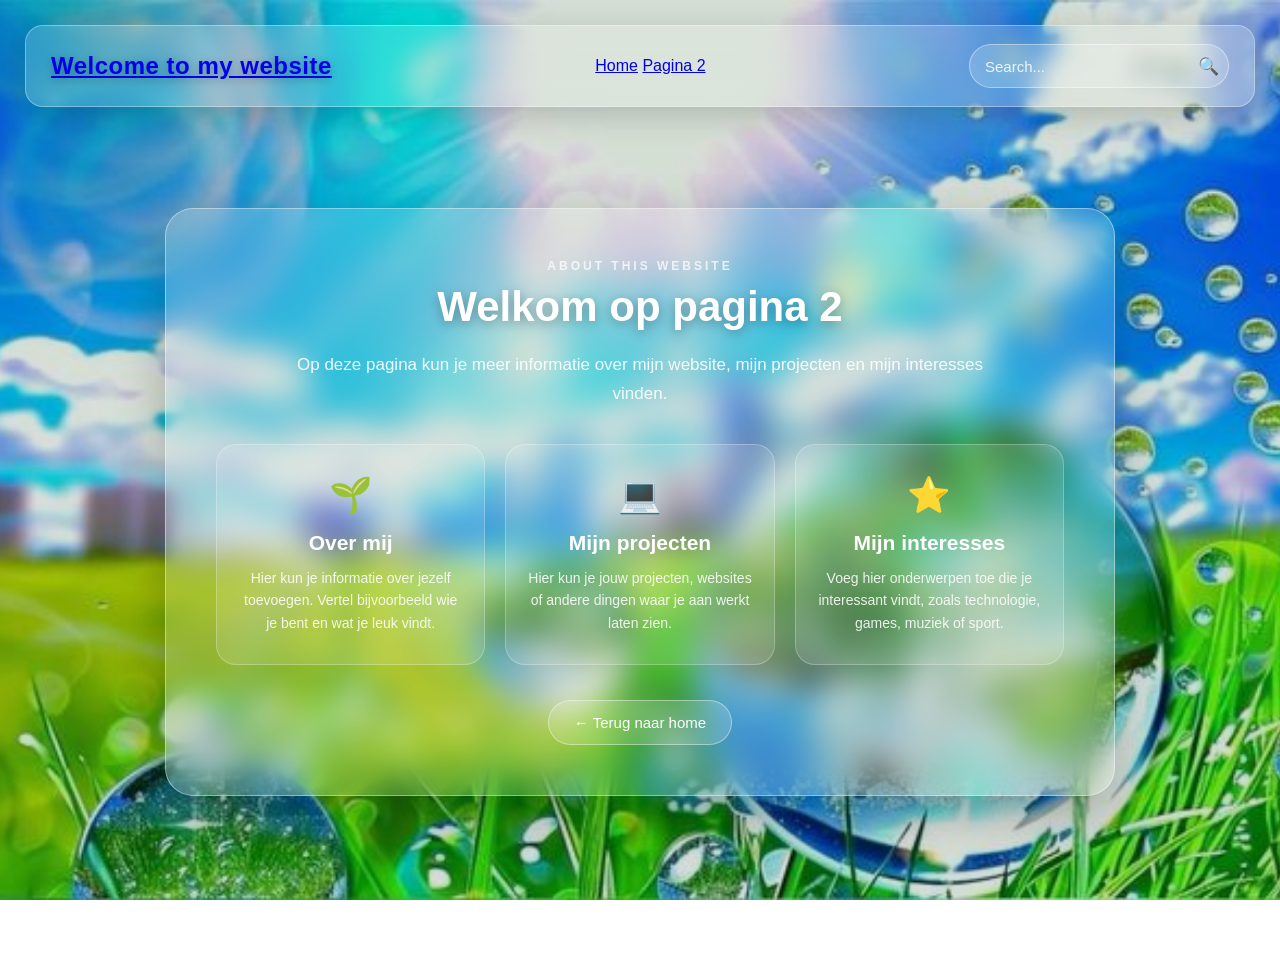
==== pagina2.html @ eae91aff "commit changes" ====
<!DOCTYPE html>
<html lang="nl">
<head>
    <meta charset="UTF-8">
    <meta name="viewport" content="width=device-width, initial-scale=1.0">

    <title>Pagina 2 - My Website</title>

    <link rel="stylesheet" href="style.css">
</head>

<body>

    <!-- Achtergrond -->
    <div class="background"></div>

    <!-- Navigatie -->
    <header class="navbar">

        <a href="index.html" class="logo">
            Welcome to my website
        </a>

        <nav class="nav-links">
            <a href="index.html">Home</a>
            <a href="pagina2.html" class="active">Pagina 2</a>
        </nav>

        <div class="search-container">
            <input
                type="search"
                placeholder="Search..."
                aria-label="Search"
            >

            <button type="button" aria-label="Search">
                🔍
            </button>
        </div>

    </header>


    <!-- Pagina 2 -->
    <main>

        <section class="page-card">

            <span class="small-title">
                ABOUT THIS WEBSITE
            </span>

            <h1>Welkom op pagina 2</h1>

            <p class="intro-text">
                Op deze pagina kun je meer informatie over mijn website,
                mijn projecten en mijn interesses vinden.
            </p>


            <div class="info-grid">

                <div class="info-box">
                    <div class="icon">🌱</div>

                    <h2>Over mij</h2>

                    <p>
                        Hier kun je informatie over jezelf toevoegen.
                        Vertel bijvoorbeeld wie je bent en wat je leuk vindt.
                    </p>
                </div>


                <div class="info-box">
                    <div class="icon">💻</div>

                    <h2>Mijn projecten</h2>

                    <p>
                        Hier kun je jouw projecten, websites of andere
                        dingen waar je aan werkt laten zien.
                    </p>
                </div>


                <div class="info-box">
                    <div class="icon">⭐</div>

                    <h2>Mijn interesses</h2>

                    <p>
                        Voeg hier onderwerpen toe die je interessant vindt,
                        zoals technologie, games, muziek of sport.
                    </p>
                </div>

            </div>


            <a href="index.html" class="back-button">
                ← Terug naar home
            </a>

        </section>

    </main>


    <footer>
        <p>© 2026 My Website</p>
    </footer>

</body>
</html>
---- style.css ----
/* ================================
   Algemene instellingen
================================ */

* {
    margin: 0;
    padding: 0;
    box-sizing: border-box;
}

html,
body {
    width: 100%;
    min-height: 100%;
}

body {
    font-family: Arial, Helvetica, sans-serif;
    color: white;
    overflow-x: hidden;
}


/* ================================
   Achtergrond
================================ */

.background {
    position: fixed;
    inset: 0;

    background-image: url("background.jpeg");
    background-size: cover;
    background-position: center;
    background-repeat: no-repeat;

    z-index: -2;
}

/* Donkere transparante laag voor betere leesbaarheid */
.background::after {
    content: "";
    position: absolute;
    inset: 0;

    background: rgba(0, 40, 20, 0.15);

    z-index: -1;
}


/* ================================
   Navigatiebalk
================================ */

.navbar {
    position: relative;

    width: calc(100% - 50px);
    margin: 25px auto;

    padding: 18px 25px;

    display: flex;
    align-items: center;
    justify-content: space-between;

    border: 1px solid rgba(255, 255, 255, 0.35);
    border-radius: 18px;

    background: rgba(255, 255, 255, 0.16);

    backdrop-filter: blur(12px);
    -webkit-backdrop-filter: blur(12px);

    box-shadow:
        0 8px 32px rgba(0, 0, 0, 0.18);

    z-index: 10;
}


/* ================================
   Logo / titel
================================ */

.logo {
    font-size: 24px;
    font-weight: 600;

    letter-spacing: 0.5px;

    text-shadow:
        0 2px 8px rgba(0, 0, 0, 0.3);
}


/* ================================
   Zoekbalk
================================ */

.search-container {
    display: flex;
    align-items: center;

    width: 260px;

    border: 1px solid rgba(255, 255, 255, 0.4);
    border-radius: 50px;

    background: rgba(255, 255, 255, 0.18);

    overflow: hidden;

    transition: 0.3s ease;
}

.search-container:focus-within {
    background: rgba(255, 255, 255, 0.28);

    box-shadow:
        0 0 0 3px rgba(255, 255, 255, 0.15);
}

.search-container input {
    width: 100%;

    padding: 12px 15px;

    border: none;
    outline: none;

    background: transparent;

    color: white;

    font-size: 15px;
}

.search-container input::placeholder {
    color: rgba(255, 255, 255, 0.85);
}

.search-container button {
    width: 48px;
    height: 42px;

    border: none;

    background: transparent;

    color: white;

    font-size: 17px;

    cursor: pointer;

    transition: 0.2s ease;
}

.search-container button:hover {
    transform: scale(1.1);
}


/* ================================
   Hoofdcontent
================================ */

main {
    min-height: calc(100vh - 120px);

    display: flex;
    align-items: center;
    justify-content: center;

    padding: 40px 20px 80px;
}


/* ================================
   Introductie kaart
================================ */

.intro-card {
    width: min(650px, 90%);

    padding: 50px;

    text-align: center;

    border: 1px solid rgba(255, 255, 255, 0.4);
    border-radius: 25px;

    background: rgba(255, 255, 255, 0.17);

    backdrop-filter: blur(15px);
    -webkit-backdrop-filter: blur(15px);

    box-shadow:
        0 15px 45px rgba(0, 0, 0, 0.25);

    animation: fadeIn 1s ease;
}


/* Titel */

.intro-card h1 {
    margin-bottom: 25px;

    font-size: 42px;
    font-weight: 600;

    text-shadow:
        0 3px 10px rgba(0, 0, 0, 0.3);
}


/* Tekst */

.intro-card p {
    margin-bottom: 18px;

    font-size: 17px;
    line-height: 1.7;

    color: rgba(255, 255, 255, 0.95);

    text-shadow:
        0 2px 5px rgba(0, 0, 0, 0.25);
}


/* ================================
   Learn More knop
================================ */

.learn-more {
    margin-top: 15px;

    padding: 13px 28px;

    border: 1px solid rgba(255, 255, 255, 0.5);
    border-radius: 50px;

    background: rgba(255, 255, 255, 0.2);

    color: white;

    font-size: 15px;
    font-weight: 600;

    cursor: pointer;

    transition:
        background 0.3s ease,
        transform 0.3s ease,
        box-shadow 0.3s ease;
}

.learn-more:hover {
    background: rgba(255, 255, 255, 0.35);

    transform: translateY(-3px);

    box-shadow:
        0 8px 20px rgba(0, 0, 0, 0.2);
}


/* ================================
   Animatie
================================ */

@keyframes fadeIn {
    from {
        opacity: 0;
        transform: translateY(25px);
    }

    to {
        opacity: 1;
        transform: translateY(0);
    }
}


/* ================================
   Mobiele apparaten
================================ */

@media (max-width: 700px) {

    .navbar {
        width: calc(100% - 25px);

        margin: 12px auto;

        padding: 15px;

        flex-direction: column;

        gap: 15px;
    }

    .logo {
        font-size: 20px;

        text-align: center;
    }

    .search-container {
        width: 100%;
    }

    main {
        padding-top: 30px;
    }

    .intro-card {
        padding: 35px 25px;
    }

    .intro-card h1 {
        font-size: 32px;
    }

    .intro-card p {
        font-size: 15px;
    }
}
/* ==================================
   PAGINA 2
================================== */

.page-card {
    width: min(950px, 92%);
    padding: 50px;

    text-align: center;

    border: 1px solid rgba(255, 255, 255, 0.4);
    border-radius: 28px;

    background: rgba(255, 255, 255, 0.16);

    backdrop-filter: blur(16px);
    -webkit-backdrop-filter: blur(16px);

    box-shadow: 0 18px 50px rgba(0, 0, 0, 0.25);

    animation: fadeIn 0.8s ease;
}


/* Kleine tekst boven de titel */

.small-title {
    display: block;

    margin-bottom: 10px;

    font-size: 12px;
    font-weight: bold;

    letter-spacing: 3px;

    color: rgba(255, 255, 255, 0.75);
}


/* Titel */

.page-card h1 {
    margin-bottom: 20px;

    font-size: 42px;
    font-weight: 600;

    text-shadow: 0 3px 12px rgba(0, 0, 0, 0.3);
}


/* Introductietekst */

.intro-text {
    max-width: 700px;

    margin: 0 auto 35px;

    font-size: 17px;

    line-height: 1.7;

    color: rgba(255, 255, 255, 0.92);
}


/* De drie informatieblokken */

.info-grid {
    display: grid;

    grid-template-columns: repeat(3, 1fr);

    gap: 20px;

    margin-top: 30px;
}


/* Informatieblok */

.info-box {
    padding: 30px 22px;

    border: 1px solid rgba(255, 255, 255, 0.25);

    border-radius: 20px;

    background: rgba(255, 255, 255, 0.12);

    transition:
        transform 0.3s ease,
        background 0.3s ease,
        box-shadow 0.3s ease;
}


/* Hover effect */

.info-box:hover {
    transform: translateY(-7px);

    background: rgba(255, 255, 255, 0.2);

    box-shadow: 0 12px 30px rgba(0, 0, 0, 0.18);
}


/* Iconen */

.icon {
    margin-bottom: 15px;

    font-size: 35px;
}


/* Titels van de blokken */

.info-box h2 {
    margin-bottom: 12px;

    font-size: 21px;
}


/* Tekst in de blokken */

.info-box p {
    font-size: 14px;

    line-height: 1.6;

    color: rgba(255, 255, 255, 0.88);
}


/* Terug-knop */

.back-button {
    display: inline-block;

    margin-top: 35px;

    padding: 13px 25px;

    border: 1px solid rgba(255, 255, 255, 0.4);

    border-radius: 50px;

    background: rgba(255, 255, 255, 0.16);

    color: white;

    text-decoration: none;

    font-size: 15px;

    transition: 0.3s ease;
}


.back-button:hover {
    background: rgba(255, 255, 255, 0.3);

    transform: translateY(-3px);

    box-shadow: 0 8px 20px rgba(0, 0, 0, 0.2);
}


/* Footer */

footer {
    padding: 15px;

    text-align: center;

    color: rgba(255, 255, 255, 0.75);

    font-size: 13px;
}


/* ==================================
   PAGINA 2 - MOBIEL
================================== */

@media (max-width: 850px) {

    .info-grid {
        grid-template-columns: 1fr;
    }
}


@media (max-width: 600px) {

    .page-card {
        width: 96%;

        padding: 35px 20px;
    }

    .page-card h1 {
        font-size: 32px;
    }

    .intro-text {
        font-size: 15px;
    }

    .info-grid {
        gap: 15px;
    }
}
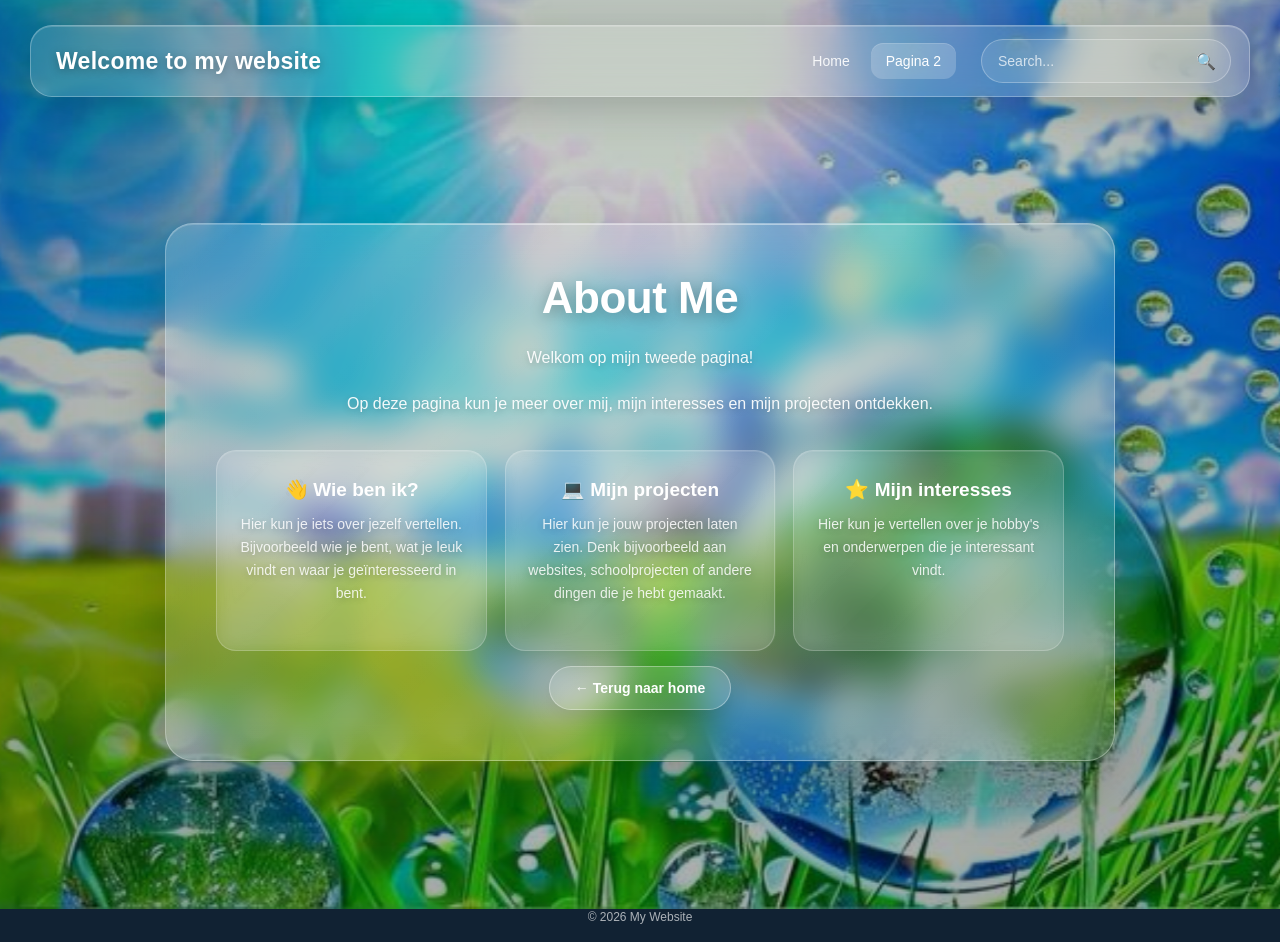
==== commit 8fc3cbc4: "commit changes" ====
--- a/pagina2.html
+++ b/pagina2.html
@@ -14,6 +14,7 @@
     <!-- Achtergrond -->
     <div class="background"></div>
 
+
     <!-- Navigatie -->
     <header class="navbar">
 
@@ -27,78 +28,82 @@
         </nav>
 
         <div class="search-container">
+
             <input
                 type="search"
                 placeholder="Search..."
                 aria-label="Search"
             >
 
-            <button type="button" aria-label="Search">
+            <button type="button">
                 🔍
             </button>
+
         </div>
 
     </header>
 
 
-    <!-- Pagina 2 -->
+    <!-- Hoofdcontent -->
     <main>
 
-        <section class="page-card">
+        <section class="intro-card page-two">
 
-            <span class="small-title">
-                ABOUT THIS WEBSITE
-            </span>
+            <h1>About Me</h1>
 
-            <h1>Welkom op pagina 2</h1>
+            <p>
+                Welkom op mijn tweede pagina!
+            </p>
 
-            <p class="intro-text">
-                Op deze pagina kun je meer informatie over mijn website,
-                mijn projecten en mijn interesses vinden.
+            <p>
+                Op deze pagina kun je meer over mij, mijn interesses
+                en mijn projecten ontdekken.
             </p>
 
 
-            <div class="info-grid">
+            <div class="content-boxes">
 
-                <div class="info-box">
-                    <div class="icon">🌱</div>
+                <div class="content-box">
 
-                    <h2>Over mij</h2>
+                    <h2>👋 Wie ben ik?</h2>
 
                     <p>
-                        Hier kun je informatie over jezelf toevoegen.
-                        Vertel bijvoorbeeld wie je bent en wat je leuk vindt.
+                        Hier kun je iets over jezelf vertellen.
+                        Bijvoorbeeld wie je bent, wat je leuk vindt
+                        en waar je geïnteresseerd in bent.
                     </p>
+
                 </div>
 
 
-                <div class="info-box">
-                    <div class="icon">💻</div>
+                <div class="content-box">
 
-                    <h2>Mijn projecten</h2>
+                    <h2>💻 Mijn projecten</h2>
 
                     <p>
-                        Hier kun je jouw projecten, websites of andere
-                        dingen waar je aan werkt laten zien.
+                        Hier kun je jouw projecten laten zien.
+                        Denk bijvoorbeeld aan websites, schoolprojecten
+                        of andere dingen die je hebt gemaakt.
                     </p>
+
                 </div>
 
 
-                <div class="info-box">
-                    <div class="icon">⭐</div>
+                <div class="content-box">
 
-                    <h2>Mijn interesses</h2>
+                    <h2>⭐ Mijn interesses</h2>
 
                     <p>
-                        Voeg hier onderwerpen toe die je interessant vindt,
-                        zoals technologie, games, muziek of sport.
+                        Hier kun je vertellen over je hobby's en
+                        onderwerpen die je interessant vindt.
                     </p>
+
                 </div>
 
             </div>
 
 
-            <a href="index.html" class="back-button">
+            <a href="index.html" class="learn-more">
                 ← Terug naar home
             </a>
 
@@ -107,6 +112,7 @@
     </main>
 
 
+    <!-- Footer -->
     <footer>
         <p>© 2026 My Website</p>
     </footer>
--- a/style.css
+++ b/style.css
@@ -1,6 +1,6 @@
-/* ================================
-   Algemene instellingen
-================================ */
+/* ==================================================
+   BASIS
+================================================== */
 
 * {
     margin: 0;
@@ -8,142 +8,254 @@
     box-sizing: border-box;
 }
 
-html,
+html {
+    scroll-behavior: smooth;
+}
+
 body {
-    width: 100%;
-    min-height: 100%;
-}
-
-body {
-    font-family: Arial, Helvetica, sans-serif;
+    min-height: 100vh;
+
+    font-family:
+        Arial,
+        Helvetica,
+        sans-serif;
+
     color: white;
+
     overflow-x: hidden;
-}
-
-
-/* ================================
-   Achtergrond
-================================ */
+
+    background: #123;
+}
+
+
+/* ==================================================
+   ACHTERGROND
+================================================== */
 
 .background {
     position: fixed;
+
     inset: 0;
 
-    background-image: url("background.jpeg");
+    background-image:
+        linear-gradient(
+            rgba(0, 30, 20, 0.18),
+            rgba(0, 20, 15, 0.28)
+        ),
+        url("background.jpeg");
+
     background-size: cover;
     background-position: center;
     background-repeat: no-repeat;
 
-    z-index: -2;
-}
-
-/* Donkere transparante laag voor betere leesbaarheid */
+    z-index: -10;
+
+    transform: scale(1.02);
+}
+
+
+/* Subtiele donkere laag */
+
 .background::after {
     content: "";
+
     position: absolute;
+
     inset: 0;
 
-    background: rgba(0, 40, 20, 0.15);
-
-    z-index: -1;
-}
-
-
-/* ================================
-   Navigatiebalk
-================================ */
+    background:
+        radial-gradient(
+            circle at center,
+            transparent 20%,
+            rgba(0, 0, 0, 0.18) 100%
+        );
+
+    pointer-events: none;
+}
+
+
+/* ==================================================
+   NAVIGATIE
+================================================== */
 
 .navbar {
     position: relative;
 
-    width: calc(100% - 50px);
+    width: calc(100% - 60px);
+
+    min-height: 72px;
+
     margin: 25px auto;
 
-    padding: 18px 25px;
+    padding: 12px 18px 12px 25px;
 
     display: flex;
+
     align-items: center;
-    justify-content: space-between;
-
-    border: 1px solid rgba(255, 255, 255, 0.35);
-    border-radius: 18px;
-
+
+    gap: 25px;
+
+    border: 1px solid rgba(255, 255, 255, 0.28);
+
+    border-radius: 22px;
+
+    background: rgba(255, 255, 255, 0.13);
+
+    backdrop-filter: blur(18px);
+    -webkit-backdrop-filter: blur(18px);
+
+    box-shadow:
+        0 10px 40px rgba(0, 0, 0, 0.18),
+        inset 0 1px 0 rgba(255, 255, 255, 0.18);
+
+    z-index: 10;
+}
+
+
+/* ==================================================
+   LOGO
+================================================== */
+
+.logo {
+    color: white;
+
+    text-decoration: none;
+
+    font-size: 23px;
+
+    font-weight: 700;
+
+    letter-spacing: 0.3px;
+
+    white-space: nowrap;
+
+    text-shadow:
+        0 2px 10px rgba(0, 0, 0, 0.3);
+
+    transition: opacity 0.25s ease;
+}
+
+.logo:hover {
+    opacity: 0.8;
+}
+
+
+/* ==================================================
+   NAVIGATIE LINKS
+================================================== */
+
+.nav-links {
+    display: flex;
+
+    align-items: center;
+
+    gap: 6px;
+
+    margin-left: auto;
+}
+
+.nav-links a {
+    padding: 10px 15px;
+
+    color: rgba(255, 255, 255, 0.9);
+
+    text-decoration: none;
+
+    font-size: 14px;
+
+    border-radius: 12px;
+
+    transition:
+        background 0.25s ease,
+        transform 0.25s ease;
+}
+
+.nav-links a:hover {
+    background: rgba(255, 255, 255, 0.13);
+
+    transform: translateY(-1px);
+}
+
+.nav-links a.active {
+    background: rgba(255, 255, 255, 0.2);
+
+    color: white;
+
+    box-shadow:
+        inset 0 1px 0 rgba(255, 255, 255, 0.15);
+}
+
+
+/* ==================================================
+   ZOEKBALK
+================================================== */
+
+.search-container {
+    width: 250px;
+
+    height: 44px;
+
+    display: flex;
+
+    align-items: center;
+
+    border: 1px solid rgba(255, 255, 255, 0.28);
+
+    border-radius: 50px;
+
+    background: rgba(255, 255, 255, 0.11);
+
+    overflow: hidden;
+
+    transition:
+        background 0.25s ease,
+        border 0.25s ease,
+        box-shadow 0.25s ease;
+}
+
+.search-container:hover {
     background: rgba(255, 255, 255, 0.16);
-
-    backdrop-filter: blur(12px);
-    -webkit-backdrop-filter: blur(12px);
+}
+
+.search-container:focus-within {
+    border-color: rgba(255, 255, 255, 0.55);
+
+    background: rgba(255, 255, 255, 0.18);
 
     box-shadow:
-        0 8px 32px rgba(0, 0, 0, 0.18);
-
-    z-index: 10;
-}
-
-
-/* ================================
-   Logo / titel
-================================ */
-
-.logo {
-    font-size: 24px;
-    font-weight: 600;
-
-    letter-spacing: 0.5px;
-
-    text-shadow:
-        0 2px 8px rgba(0, 0, 0, 0.3);
-}
-
-
-/* ================================
-   Zoekbalk
-================================ */
-
-.search-container {
-    display: flex;
-    align-items: center;
-
-    width: 260px;
-
-    border: 1px solid rgba(255, 255, 255, 0.4);
-    border-radius: 50px;
-
-    background: rgba(255, 255, 255, 0.18);
-
-    overflow: hidden;
-
-    transition: 0.3s ease;
-}
-
-.search-container:focus-within {
-    background: rgba(255, 255, 255, 0.28);
-
-    box-shadow:
-        0 0 0 3px rgba(255, 255, 255, 0.15);
-}
+        0 0 0 4px rgba(255, 255, 255, 0.08);
+}
+
 
 .search-container input {
-    width: 100%;
-
-    padding: 12px 15px;
+    flex: 1;
+
+    min-width: 0;
+
+    height: 100%;
+
+    padding: 0 16px;
 
     border: none;
+
     outline: none;
 
     background: transparent;
 
     color: white;
 
-    font-size: 15px;
+    font-size: 14px;
 }
 
 .search-container input::placeholder {
-    color: rgba(255, 255, 255, 0.85);
-}
+    color: rgba(255, 255, 255, 0.72);
+}
+
 
 .search-container button {
     width: 48px;
-    height: 42px;
+
+    height: 100%;
 
     border: none;
 
@@ -151,275 +263,246 @@
 
     color: white;
 
-    font-size: 17px;
+    font-size: 16px;
 
     cursor: pointer;
 
-    transition: 0.2s ease;
+    transition:
+        transform 0.2s ease,
+        background 0.2s ease;
 }
 
 .search-container button:hover {
-    transform: scale(1.1);
-}
-
-
-/* ================================
-   Hoofdcontent
-================================ */
+    transform: scale(1.08);
+
+    background: rgba(255, 255, 255, 0.08);
+}
+
+
+/* ==================================================
+   HOOFDCONTENT
+================================================== */
 
 main {
-    min-height: calc(100vh - 120px);
+    min-height: calc(100vh - 130px);
+
+    padding: 40px 20px 70px;
 
     display: flex;
+
     align-items: center;
+
     justify-content: center;
-
-    padding: 40px 20px 80px;
-}
-
-
-/* ================================
-   Introductie kaart
-================================ */
-
-.intro-card {
-    width: min(650px, 90%);
+}
+
+
+/* ==================================================
+   GLASSMORPHISM KAART
+================================================== */
+
+.intro-card,
+.page-card {
+    position: relative;
+
+    width: min(650px, 92%);
 
     padding: 50px;
 
     text-align: center;
 
-    border: 1px solid rgba(255, 255, 255, 0.4);
-    border-radius: 25px;
-
-    background: rgba(255, 255, 255, 0.17);
-
-    backdrop-filter: blur(15px);
-    -webkit-backdrop-filter: blur(15px);
+    border: 1px solid rgba(255, 255, 255, 0.3);
+
+    border-radius: 28px;
+
+    background:
+        linear-gradient(
+            135deg,
+            rgba(255, 255, 255, 0.19),
+            rgba(255, 255, 255, 0.08)
+        );
+
+    backdrop-filter: blur(18px);
+    -webkit-backdrop-filter: blur(18px);
 
     box-shadow:
-        0 15px 45px rgba(0, 0, 0, 0.25);
-
-    animation: fadeIn 1s ease;
-}
-
-
-/* Titel */
-
-.intro-card h1 {
-    margin-bottom: 25px;
-
-    font-size: 42px;
+        0 25px 60px rgba(0, 0, 0, 0.22),
+        inset 0 1px 0 rgba(255, 255, 255, 0.18);
+
+    animation: fadeIn 0.8s ease;
+
+    overflow: hidden;
+}
+
+
+/* Licht effect bovenaan de kaart */
+
+.intro-card::before,
+.page-card::before {
+    content: "";
+
+    position: absolute;
+
+    top: 0;
+    left: 10%;
+
+    width: 80%;
+    height: 1px;
+
+    background: rgba(255, 255, 255, 0.5);
+
+    opacity: 0.6;
+}
+
+
+/* ==================================================
+   TITELS
+================================================== */
+
+.intro-card h1,
+.page-card h1 {
+    margin-bottom: 22px;
+
+    font-size: clamp(32px, 5vw, 44px);
+
+    line-height: 1.1;
+
+    font-weight: 700;
+
+    letter-spacing: -0.5px;
+
+    text-shadow:
+        0 4px 15px rgba(0, 0, 0, 0.3);
+}
+
+
+/* ==================================================
+   TEKST
+================================================== */
+
+.intro-card p,
+.page-card > p {
+    max-width: 650px;
+
+    margin: 0 auto 18px;
+
+    color: rgba(255, 255, 255, 0.93);
+
+    font-size: 16px;
+
+    line-height: 1.75;
+
+    text-shadow:
+        0 2px 7px rgba(0, 0, 0, 0.2);
+}
+
+
+/* ==================================================
+   LEARN MORE KNOP
+================================================== */
+
+.learn-more {
+    display: inline-flex;
+
+    align-items: center;
+
+    justify-content: center;
+
+    margin-top: 15px;
+
+    padding: 13px 25px;
+
+    border: 1px solid rgba(255, 255, 255, 0.35);
+
+    border-radius: 50px;
+
+    background: rgba(255, 255, 255, 0.14);
+
+    color: white;
+
+    text-decoration: none;
+
+    font-size: 14px;
+
     font-weight: 600;
 
-    text-shadow:
-        0 3px 10px rgba(0, 0, 0, 0.3);
-}
-
-
-/* Tekst */
-
-.intro-card p {
-    margin-bottom: 18px;
-
-    font-size: 17px;
-    line-height: 1.7;
-
-    color: rgba(255, 255, 255, 0.95);
-
-    text-shadow:
-        0 2px 5px rgba(0, 0, 0, 0.25);
-}
-
-
-/* ================================
-   Learn More knop
-================================ */
-
-.learn-more {
-    margin-top: 15px;
-
-    padding: 13px 28px;
-
-    border: 1px solid rgba(255, 255, 255, 0.5);
-    border-radius: 50px;
-
-    background: rgba(255, 255, 255, 0.2);
-
-    color: white;
-
-    font-size: 15px;
-    font-weight: 600;
-
     cursor: pointer;
 
+    box-shadow:
+        0 8px 20px rgba(0, 0, 0, 0.12);
+
     transition:
-        background 0.3s ease,
-        transform 0.3s ease,
-        box-shadow 0.3s ease;
+        transform 0.25s ease,
+        background 0.25s ease,
+        box-shadow 0.25s ease;
 }
 
 .learn-more:hover {
-    background: rgba(255, 255, 255, 0.35);
-
     transform: translateY(-3px);
 
+    background: rgba(255, 255, 255, 0.25);
+
     box-shadow:
-        0 8px 20px rgba(0, 0, 0, 0.2);
-}
-
-
-/* ================================
-   Animatie
-================================ */
-
-@keyframes fadeIn {
-    from {
-        opacity: 0;
-        transform: translateY(25px);
-    }
-
-    to {
-        opacity: 1;
-        transform: translateY(0);
-    }
-}
-
-
-/* ================================
-   Mobiele apparaten
-================================ */
-
-@media (max-width: 700px) {
-
-    .navbar {
-        width: calc(100% - 25px);
-
-        margin: 12px auto;
-
-        padding: 15px;
-
-        flex-direction: column;
-
-        gap: 15px;
-    }
-
-    .logo {
-        font-size: 20px;
-
-        text-align: center;
-    }
-
-    .search-container {
-        width: 100%;
-    }
-
-    main {
-        padding-top: 30px;
-    }
-
-    .intro-card {
-        padding: 35px 25px;
-    }
-
-    .intro-card h1 {
-        font-size: 32px;
-    }
-
-    .intro-card p {
-        font-size: 15px;
-    }
-}
-/* ==================================
+        0 12px 25px rgba(0, 0, 0, 0.2);
+}
+
+
+/* ==================================================
    PAGINA 2
-================================== */
-
-.page-card {
-    width: min(950px, 92%);
+================================================== */
+
+.page-two {
+    width: min(950px, 94%);
+
     padding: 50px;
-
-    text-align: center;
-
-    border: 1px solid rgba(255, 255, 255, 0.4);
-    border-radius: 28px;
-
-    background: rgba(255, 255, 255, 0.16);
-
-    backdrop-filter: blur(16px);
-    -webkit-backdrop-filter: blur(16px);
-
-    box-shadow: 0 18px 50px rgba(0, 0, 0, 0.25);
-
-    animation: fadeIn 0.8s ease;
-}
-
-
-/* Kleine tekst boven de titel */
+}
+
+
+/* Kleine titel */
 
 .small-title {
     display: block;
 
-    margin-bottom: 10px;
-
-    font-size: 12px;
-    font-weight: bold;
+    margin-bottom: 12px;
+
+    color: rgba(255, 255, 255, 0.7);
+
+    font-size: 11px;
+
+    font-weight: 700;
 
     letter-spacing: 3px;
-
-    color: rgba(255, 255, 255, 0.75);
-}
-
-
-/* Titel */
-
-.page-card h1 {
-    margin-bottom: 20px;
-
-    font-size: 42px;
-    font-weight: 600;
-
-    text-shadow: 0 3px 12px rgba(0, 0, 0, 0.3);
-}
-
-
-/* Introductietekst */
-
-.intro-text {
-    max-width: 700px;
-
-    margin: 0 auto 35px;
-
-    font-size: 17px;
-
-    line-height: 1.7;
-
-    color: rgba(255, 255, 255, 0.92);
-}
-
-
-/* De drie informatieblokken */
-
-.info-grid {
+}
+
+
+/* ==================================================
+   PAGINA 2 - CONTENT BLOKKEN
+================================================== */
+
+.content-boxes {
     display: grid;
 
     grid-template-columns: repeat(3, 1fr);
 
-    gap: 20px;
-
-    margin-top: 30px;
-}
-
-
-/* Informatieblok */
-
-.info-box {
-    padding: 30px 22px;
-
-    border: 1px solid rgba(255, 255, 255, 0.25);
+    gap: 18px;
+
+    margin-top: 32px;
+}
+
+
+.content-box {
+    padding: 27px 22px;
+
+    border: 1px solid rgba(255, 255, 255, 0.2);
 
     border-radius: 20px;
 
-    background: rgba(255, 255, 255, 0.12);
+    background: rgba(255, 255, 255, 0.09);
+
+    backdrop-filter: blur(8px);
+    -webkit-backdrop-filter: blur(8px);
+
+    box-shadow:
+        inset 0 1px 0 rgba(255, 255, 255, 0.1);
 
     transition:
         transform 0.3s ease,
@@ -427,123 +510,201 @@
         box-shadow 0.3s ease;
 }
 
-
-/* Hover effect */
-
-.info-box:hover {
+.content-box:hover {
     transform: translateY(-7px);
 
-    background: rgba(255, 255, 255, 0.2);
-
-    box-shadow: 0 12px 30px rgba(0, 0, 0, 0.18);
-}
-
-
-/* Iconen */
-
-.icon {
-    margin-bottom: 15px;
-
-    font-size: 35px;
-}
-
-
-/* Titels van de blokken */
-
-.info-box h2 {
+    background: rgba(255, 255, 255, 0.15);
+
+    box-shadow:
+        0 15px 30px rgba(0, 0, 0, 0.18);
+}
+
+
+.content-box h2 {
     margin-bottom: 12px;
 
-    font-size: 21px;
-}
-
-
-/* Tekst in de blokken */
-
-.info-box p {
+    font-size: 19px;
+
+    font-weight: 600;
+}
+
+
+.content-box p {
+    color: rgba(255, 255, 255, 0.85);
+
     font-size: 14px;
 
-    line-height: 1.6;
-
-    color: rgba(255, 255, 255, 0.88);
-}
-
-
-/* Terug-knop */
-
-.back-button {
-    display: inline-block;
-
-    margin-top: 35px;
-
-    padding: 13px 25px;
-
-    border: 1px solid rgba(255, 255, 255, 0.4);
-
-    border-radius: 50px;
-
-    background: rgba(255, 255, 255, 0.16);
-
-    color: white;
-
-    text-decoration: none;
-
-    font-size: 15px;
-
-    transition: 0.3s ease;
-}
-
-
-.back-button:hover {
-    background: rgba(255, 255, 255, 0.3);
-
-    transform: translateY(-3px);
-
-    box-shadow: 0 8px 20px rgba(0, 0, 0, 0.2);
-}
-
-
-/* Footer */
+    line-height: 1.65;
+}
+
+
+/* ==================================================
+   FOOTER
+================================================== */
 
 footer {
-    padding: 15px;
+    position: relative;
+
+    padding: 18px;
 
     text-align: center;
 
-    color: rgba(255, 255, 255, 0.75);
-
-    font-size: 13px;
-}
-
-
-/* ==================================
-   PAGINA 2 - MOBIEL
-================================== */
+    color: rgba(255, 255, 255, 0.65);
+
+    font-size: 12px;
+}
+
+
+/* ==================================================
+   ANIMATIE
+================================================== */
+
+@keyframes fadeIn {
+
+    from {
+        opacity: 0;
+
+        transform:
+            translateY(25px)
+            scale(0.98);
+    }
+
+    to {
+        opacity: 1;
+
+        transform:
+            translateY(0)
+            scale(1);
+    }
+}
+
+
+/* ==================================================
+   TABLET
+================================================== */
 
 @media (max-width: 850px) {
 
-    .info-grid {
+    .navbar {
+        width: calc(100% - 35px);
+
+        flex-wrap: wrap;
+
+        justify-content: center;
+
+        gap: 12px;
+    }
+
+    .logo {
+        width: 100%;
+
+        text-align: center;
+    }
+
+    .nav-links {
+        margin-left: 0;
+    }
+
+    .search-container {
+        width: 240px;
+    }
+
+    .content-boxes {
         grid-template-columns: 1fr;
     }
-}
-
+
+    .page-two {
+        padding: 40px 30px;
+    }
+}
+
+
+/* ==================================================
+   MOBIEL
+================================================== */
 
 @media (max-width: 600px) {
 
+    .navbar {
+        width: calc(100% - 20px);
+
+        margin: 10px auto;
+
+        padding: 14px;
+    }
+
+    .logo {
+        font-size: 19px;
+    }
+
+    .nav-links {
+        width: 100%;
+
+        justify-content: center;
+    }
+
+    .nav-links a {
+        padding: 9px 12px;
+
+        font-size: 13px;
+    }
+
+    .search-container {
+        width: 100%;
+    }
+
+    main {
+        min-height: calc(100vh - 100px);
+
+        padding: 25px 10px 50px;
+    }
+
+    .intro-card,
     .page-card {
         width: 96%;
 
-        padding: 35px 20px;
-    }
-
+        padding: 35px 22px;
+
+        border-radius: 23px;
+    }
+
+    .intro-card h1,
     .page-card h1 {
         font-size: 32px;
     }
 
-    .intro-text {
-        font-size: 15px;
-    }
-
-    .info-grid {
-        gap: 15px;
+    .intro-card p,
+    .page-card > p {
+        font-size: 14px;
+
+        line-height: 1.65;
+    }
+
+    .content-box {
+        padding: 23px 18px;
+    }
+}
+
+
+/* ==================================================
+   KLEINE TELEFOONS
+================================================== */
+
+@media (max-width: 380px) {
+
+    .nav-links a {
+        padding: 8px 9px;
+
+        font-size: 12px;
+    }
+
+    .intro-card,
+    .page-card {
+        padding: 30px 18px;
+    }
+
+    .intro-card h1,
+    .page-card h1 {
+        font-size: 28px;
     }
 }
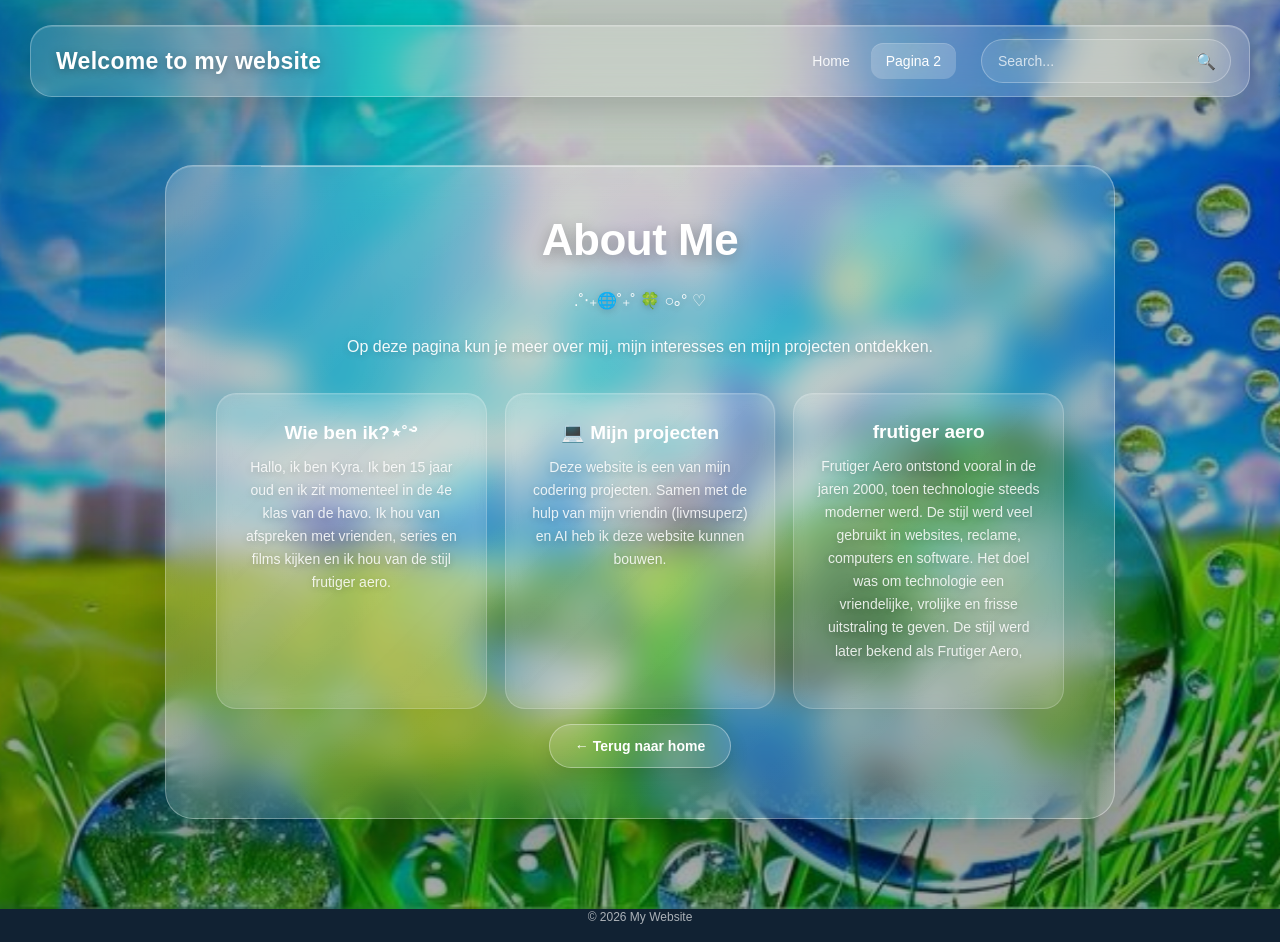
==== commit f95e9ec6: "commit changes" ====
--- a/pagina2.html
+++ b/pagina2.html
@@ -1,121 +1,167 @@
 <!DOCTYPE html>
 <html lang="nl">
 <head>
-    <meta charset="UTF-8">
-    <meta name="viewport" content="width=device-width, initial-scale=1.0">
+   <meta charset="UTF-8">
+   <meta name="viewport" content="width=device-width, initial-scale=1.0">
 
-    <title>Pagina 2 - My Website</title>
 
-    <link rel="stylesheet" href="style.css">
+   <title>About me - My Website</title>
+
+
+   <link rel="stylesheet" href="style.css">
 </head>
+
 
 <body>
 
-    <!-- Achtergrond -->
-    <div class="background"></div>
+
+   <!-- Achtergrond -->
+   <div class="background"></div>
 
 
-    <!-- Navigatie -->
-    <header class="navbar">
-
-        <a href="index.html" class="logo">
-            Welcome to my website
-        </a>
-
-        <nav class="nav-links">
-            <a href="index.html">Home</a>
-            <a href="pagina2.html" class="active">Pagina 2</a>
-        </nav>
-
-        <div class="search-container">
-
-            <input
-                type="search"
-                placeholder="Search..."
-                aria-label="Search"
-            >
-
-            <button type="button">
-                🔍
-            </button>
-
-        </div>
-
-    </header>
 
 
-    <!-- Hoofdcontent -->
-    <main>
-
-        <section class="intro-card page-two">
-
-            <h1>About Me</h1>
-
-            <p>
-                Welkom op mijn tweede pagina!
-            </p>
-
-            <p>
-                Op deze pagina kun je meer over mij, mijn interesses
-                en mijn projecten ontdekken.
-            </p>
+   <!-- Navigatie -->
+   <header class="navbar">
 
 
-            <div class="content-boxes">
-
-                <div class="content-box">
-
-                    <h2>👋 Wie ben ik?</h2>
-
-                    <p>
-                        Hier kun je iets over jezelf vertellen.
-                        Bijvoorbeeld wie je bent, wat je leuk vindt
-                        en waar je geïnteresseerd in bent.
-                    </p>
-
-                </div>
+       <a href="index.html" class="logo">
+           Welcome to my website
+       </a>
 
 
-                <div class="content-box">
-
-                    <h2>💻 Mijn projecten</h2>
-
-                    <p>
-                        Hier kun je jouw projecten laten zien.
-                        Denk bijvoorbeeld aan websites, schoolprojecten
-                        of andere dingen die je hebt gemaakt.
-                    </p>
-
-                </div>
+       <nav class="nav-links">
+           <a href="index.html">Home</a>
+           <a href="pagina2.html" class="active">Pagina 2</a>
+       </nav>
 
 
-                <div class="content-box">
-
-                    <h2>⭐ Mijn interesses</h2>
-
-                    <p>
-                        Hier kun je vertellen over je hobby's en
-                        onderwerpen die je interessant vindt.
-                    </p>
-
-                </div>
-
-            </div>
+       <div class="search-container">
 
 
-            <a href="index.html" class="learn-more">
-                ← Terug naar home
-            </a>
-
-        </section>
-
-    </main>
+           <input
+               type="search"
+               placeholder="Search..."
+               aria-label="Search"
+           >
 
 
-    <!-- Footer -->
-    <footer>
-        <p>© 2026 My Website</p>
-    </footer>
+           <button type="button">
+               🔍
+           </button>
+
+
+       </div>
+
+
+   </header>
+
+
+
+
+   <!-- Hoofdcontent -->
+   <main>
+
+
+       <section class="intro-card page-two">
+
+
+           <h1>About Me</h1>
+
+
+           <p>
+               .˚‧₊🌐˚₊˚ 🍀 ○ₒ° ♡
+           </p>
+
+
+           <p>
+               Op deze pagina kun je meer over mij, mijn interesses
+               en mijn projecten ontdekken.
+           </p>
+
+
+
+
+           <div class="content-boxes">
+
+
+               <div class="content-box">
+
+
+                   <h2>Wie ben ik?⋆˚࿔</h2>
+
+
+                   <p>
+                       Hallo, ik ben Kyra. Ik ben 15 jaar oud en ik zit momenteel in de 4e klas van de havo.
+                       Ik hou van afspreken met vrienden, series en films kijken en ik hou van de stijl frutiger aero.
+
+
+                   </p>
+
+
+               </div>
+
+
+
+
+               <div class="content-box">
+
+
+                   <h2>💻 Mijn projecten</h2>
+
+
+                   <p>
+                       Deze website is een van mijn codering projecten. Samen met de hulp van mijn vriendin (livmsuperz) en AI heb ik deze website kunnen bouwen.
+                   </p>
+
+
+               </div>
+
+
+
+
+               <div class="content-box">
+
+
+                   <h2>frutiger aero</h2>
+
+
+                   <p>
+                       Frutiger Aero ontstond vooral in de jaren 2000, toen technologie steeds moderner werd.
+                       De stijl werd veel gebruikt in websites, reclame, computers en software.
+                       Het doel was om technologie een vriendelijke, vrolijke en frisse uitstraling te geven.
+                       De stijl werd later bekend als Frutiger Aero,
+
+
+                   </p>
+
+
+               </div>
+
+
+           </div>
+
+
+
+
+           <a href="index.html" class="learn-more">
+               ← Terug naar home
+           </a>
+
+
+       </section>
+
+
+   </main>
+
+
+
+
+   <!-- Footer -->
+   <footer>
+       <p>© 2026 My Website</p>
+   </footer>
+
 
 </body>
 </html>
--- a/style.css
+++ b/style.css
@@ -1,710 +1,969 @@
 /* ==================================================
-   BASIS
-================================================== */
+  BASIS
+================================================== */
+
 
 * {
-    margin: 0;
-    padding: 0;
-    box-sizing: border-box;
-}
+   margin: 0;
+   padding: 0;
+   box-sizing: border-box;
+}
+
 
 html {
-    scroll-behavior: smooth;
-}
+   scroll-behavior: smooth;
+}
+
 
 body {
-    min-height: 100vh;
-
-    font-family:
-        Arial,
-        Helvetica,
-        sans-serif;
-
-    color: white;
-
-    overflow-x: hidden;
-
-    background: #123;
-}
-
-
-/* ==================================================
-   ACHTERGROND
-================================================== */
+   min-height: 100vh;
+
+
+   font-family:
+       Arial,
+       Helvetica,
+       sans-serif;
+
+
+   color: white;
+
+
+   overflow-x: hidden;
+
+
+   background: #123;
+}
+
+
+
+
+/* ==================================================
+  ACHTERGROND
+================================================== */
+
 
 .background {
-    position: fixed;
-
-    inset: 0;
-
-    background-image:
-        linear-gradient(
-            rgba(0, 30, 20, 0.18),
-            rgba(0, 20, 15, 0.28)
-        ),
-        url("background.jpeg");
-
-    background-size: cover;
-    background-position: center;
-    background-repeat: no-repeat;
-
-    z-index: -10;
-
-    transform: scale(1.02);
-}
+   position: fixed;
+
+
+   inset: 0;
+
+
+   background-image:
+       linear-gradient(
+           rgba(0, 30, 20, 0.18),
+           rgba(0, 20, 15, 0.28)
+       ),
+       url("background.jpeg");
+
+
+   background-size: cover;
+   background-position: center;
+   background-repeat: no-repeat;
+
+
+   z-index: -10;
+
+
+   transform: scale(1.02);
+}
+
+
 
 
 /* Subtiele donkere laag */
 
+
 .background::after {
-    content: "";
-
-    position: absolute;
-
-    inset: 0;
-
-    background:
-        radial-gradient(
-            circle at center,
-            transparent 20%,
-            rgba(0, 0, 0, 0.18) 100%
-        );
-
-    pointer-events: none;
-}
-
-
-/* ==================================================
-   NAVIGATIE
-================================================== */
+   content: "";
+
+
+   position: absolute;
+
+
+   inset: 0;
+
+
+   background:
+       radial-gradient(
+           circle at center,
+           transparent 20%,
+           rgba(0, 0, 0, 0.18) 100%
+       );
+
+
+   pointer-events: none;
+}
+
+
+
+
+/* ==================================================
+  NAVIGATIE
+================================================== */
+
 
 .navbar {
-    position: relative;
-
-    width: calc(100% - 60px);
-
-    min-height: 72px;
-
-    margin: 25px auto;
-
-    padding: 12px 18px 12px 25px;
-
-    display: flex;
-
-    align-items: center;
-
-    gap: 25px;
-
-    border: 1px solid rgba(255, 255, 255, 0.28);
-
-    border-radius: 22px;
-
-    background: rgba(255, 255, 255, 0.13);
-
-    backdrop-filter: blur(18px);
-    -webkit-backdrop-filter: blur(18px);
-
-    box-shadow:
-        0 10px 40px rgba(0, 0, 0, 0.18),
-        inset 0 1px 0 rgba(255, 255, 255, 0.18);
-
-    z-index: 10;
-}
-
-
-/* ==================================================
-   LOGO
-================================================== */
+   position: relative;
+
+
+   width: calc(100% - 60px);
+
+
+   min-height: 72px;
+
+
+   margin: 25px auto;
+
+
+   padding: 12px 18px 12px 25px;
+
+
+   display: flex;
+
+
+   align-items: center;
+
+
+   gap: 25px;
+
+
+   border: 1px solid rgba(255, 255, 255, 0.28);
+
+
+   border-radius: 22px;
+
+
+   background: rgba(255, 255, 255, 0.13);
+
+
+   backdrop-filter: blur(18px);
+   -webkit-backdrop-filter: blur(18px);
+
+
+   box-shadow:
+       0 10px 40px rgba(0, 0, 0, 0.18),
+       inset 0 1px 0 rgba(255, 255, 255, 0.18);
+
+
+   z-index: 10;
+}
+
+
+
+
+/* ==================================================
+  LOGO
+================================================== */
+
 
 .logo {
-    color: white;
-
-    text-decoration: none;
-
-    font-size: 23px;
-
-    font-weight: 700;
-
-    letter-spacing: 0.3px;
-
-    white-space: nowrap;
-
-    text-shadow:
-        0 2px 10px rgba(0, 0, 0, 0.3);
-
-    transition: opacity 0.25s ease;
-}
+   color: white;
+
+
+   text-decoration: none;
+
+
+   font-size: 23px;
+
+
+   font-weight: 700;
+
+
+   letter-spacing: 0.3px;
+
+
+   white-space: nowrap;
+
+
+   text-shadow:
+       0 2px 10px rgba(0, 0, 0, 0.3);
+
+
+   transition: opacity 0.25s ease;
+}
+
 
 .logo:hover {
-    opacity: 0.8;
-}
-
-
-/* ==================================================
-   NAVIGATIE LINKS
-================================================== */
+   opacity: 0.8;
+}
+
+
+
+
+/* ==================================================
+  NAVIGATIE LINKS
+================================================== */
+
 
 .nav-links {
-    display: flex;
-
-    align-items: center;
-
-    gap: 6px;
-
-    margin-left: auto;
-}
+   display: flex;
+
+
+   align-items: center;
+
+
+   gap: 6px;
+
+
+   margin-left: auto;
+}
+
 
 .nav-links a {
-    padding: 10px 15px;
-
-    color: rgba(255, 255, 255, 0.9);
-
-    text-decoration: none;
-
-    font-size: 14px;
-
-    border-radius: 12px;
-
-    transition:
-        background 0.25s ease,
-        transform 0.25s ease;
-}
+   padding: 10px 15px;
+
+
+   color: rgba(255, 255, 255, 0.9);
+
+
+   text-decoration: none;
+
+
+   font-size: 14px;
+
+
+   border-radius: 12px;
+
+
+   transition:
+       background 0.25s ease,
+       transform 0.25s ease;
+}
+
 
 .nav-links a:hover {
-    background: rgba(255, 255, 255, 0.13);
-
-    transform: translateY(-1px);
-}
+   background: rgba(255, 255, 255, 0.13);
+
+
+   transform: translateY(-1px);
+}
+
 
 .nav-links a.active {
-    background: rgba(255, 255, 255, 0.2);
-
-    color: white;
-
-    box-shadow:
-        inset 0 1px 0 rgba(255, 255, 255, 0.15);
-}
-
-
-/* ==================================================
-   ZOEKBALK
-================================================== */
+   background: rgba(255, 255, 255, 0.2);
+
+
+   color: white;
+
+
+   box-shadow:
+       inset 0 1px 0 rgba(255, 255, 255, 0.15);
+}
+
+
+
+
+/* ==================================================
+  ZOEKBALK
+================================================== */
+
 
 .search-container {
-    width: 250px;
-
-    height: 44px;
-
-    display: flex;
-
-    align-items: center;
-
-    border: 1px solid rgba(255, 255, 255, 0.28);
-
-    border-radius: 50px;
-
-    background: rgba(255, 255, 255, 0.11);
-
-    overflow: hidden;
-
-    transition:
-        background 0.25s ease,
-        border 0.25s ease,
-        box-shadow 0.25s ease;
-}
+   width: 250px;
+
+
+   height: 44px;
+
+
+   display: flex;
+
+
+   align-items: center;
+
+
+   border: 1px solid rgba(255, 255, 255, 0.28);
+
+
+   border-radius: 50px;
+
+
+   background: rgba(255, 255, 255, 0.11);
+
+
+   overflow: hidden;
+
+
+   transition:
+       background 0.25s ease,
+       border 0.25s ease,
+       box-shadow 0.25s ease;
+}
+
 
 .search-container:hover {
-    background: rgba(255, 255, 255, 0.16);
-}
+   background: rgba(255, 255, 255, 0.16);
+}
+
 
 .search-container:focus-within {
-    border-color: rgba(255, 255, 255, 0.55);
-
-    background: rgba(255, 255, 255, 0.18);
-
-    box-shadow:
-        0 0 0 4px rgba(255, 255, 255, 0.08);
-}
+   border-color: rgba(255, 255, 255, 0.55);
+
+
+   background: rgba(255, 255, 255, 0.18);
+
+
+   box-shadow:
+       0 0 0 4px rgba(255, 255, 255, 0.08);
+}
+
+
 
 
 .search-container input {
-    flex: 1;
-
-    min-width: 0;
-
-    height: 100%;
-
-    padding: 0 16px;
-
-    border: none;
-
-    outline: none;
-
-    background: transparent;
-
-    color: white;
-
-    font-size: 14px;
-}
+   flex: 1;
+
+
+   min-width: 0;
+
+
+   height: 100%;
+
+
+   padding: 0 16px;
+
+
+   border: none;
+
+
+   outline: none;
+
+
+   background: transparent;
+
+
+   color: white;
+
+
+   font-size: 14px;
+}
+
 
 .search-container input::placeholder {
-    color: rgba(255, 255, 255, 0.72);
-}
+   color: rgba(255, 255, 255, 0.72);
+}
+
+
 
 
 .search-container button {
-    width: 48px;
-
-    height: 100%;
-
-    border: none;
-
-    background: transparent;
-
-    color: white;
-
-    font-size: 16px;
-
-    cursor: pointer;
-
-    transition:
-        transform 0.2s ease,
-        background 0.2s ease;
-}
+   width: 48px;
+
+
+   height: 100%;
+
+
+   border: none;
+
+
+   background: transparent;
+
+
+   color: white;
+
+
+   font-size: 16px;
+
+
+   cursor: pointer;
+
+
+   transition:
+       transform 0.2s ease,
+       background 0.2s ease;
+}
+
 
 .search-container button:hover {
-    transform: scale(1.08);
-
-    background: rgba(255, 255, 255, 0.08);
-}
-
-
-/* ==================================================
-   HOOFDCONTENT
-================================================== */
+   transform: scale(1.08);
+
+
+   background: rgba(255, 255, 255, 0.08);
+}
+
+
+
+
+/* ==================================================
+  HOOFDCONTENT
+================================================== */
+
 
 main {
-    min-height: calc(100vh - 130px);
-
-    padding: 40px 20px 70px;
-
-    display: flex;
-
-    align-items: center;
-
-    justify-content: center;
-}
-
-
-/* ==================================================
-   GLASSMORPHISM KAART
-================================================== */
+   min-height: calc(100vh - 130px);
+
+
+   padding: 40px 20px 70px;
+
+
+   display: flex;
+
+
+   align-items: center;
+
+
+   justify-content: center;
+}
+
+
+
+
+/* ==================================================
+  GLASSMORPHISM KAART
+================================================== */
+
 
 .intro-card,
 .page-card {
-    position: relative;
-
-    width: min(650px, 92%);
-
-    padding: 50px;
-
-    text-align: center;
-
-    border: 1px solid rgba(255, 255, 255, 0.3);
-
-    border-radius: 28px;
-
-    background:
-        linear-gradient(
-            135deg,
-            rgba(255, 255, 255, 0.19),
-            rgba(255, 255, 255, 0.08)
-        );
-
-    backdrop-filter: blur(18px);
-    -webkit-backdrop-filter: blur(18px);
-
-    box-shadow:
-        0 25px 60px rgba(0, 0, 0, 0.22),
-        inset 0 1px 0 rgba(255, 255, 255, 0.18);
-
-    animation: fadeIn 0.8s ease;
-
-    overflow: hidden;
-}
+   position: relative;
+
+
+   width: min(650px, 92%);
+
+
+   padding: 50px;
+
+
+   text-align: center;
+
+
+   border: 1px solid rgba(255, 255, 255, 0.3);
+
+
+   border-radius: 28px;
+
+
+   background:
+       linear-gradient(
+           135deg,
+           rgba(255, 255, 255, 0.19),
+           rgba(255, 255, 255, 0.08)
+       );
+
+
+   backdrop-filter: blur(18px);
+   -webkit-backdrop-filter: blur(18px);
+
+
+   box-shadow:
+       0 25px 60px rgba(0, 0, 0, 0.22),
+       inset 0 1px 0 rgba(255, 255, 255, 0.18);
+
+
+   animation: fadeIn 0.8s ease;
+
+
+   overflow: hidden;
+}
+
+
 
 
 /* Licht effect bovenaan de kaart */
+
 
 .intro-card::before,
 .page-card::before {
-    content: "";
-
-    position: absolute;
-
-    top: 0;
-    left: 10%;
-
-    width: 80%;
-    height: 1px;
-
-    background: rgba(255, 255, 255, 0.5);
-
-    opacity: 0.6;
-}
-
-
-/* ==================================================
-   TITELS
-================================================== */
+   content: "";
+
+
+   position: absolute;
+
+
+   top: 0;
+   left: 10%;
+
+
+   width: 80%;
+   height: 1px;
+
+
+   background: rgba(255, 255, 255, 0.5);
+
+
+   opacity: 0.6;
+}
+
+
+
+
+/* ==================================================
+  TITELS
+================================================== */
+
 
 .intro-card h1,
 .page-card h1 {
-    margin-bottom: 22px;
-
-    font-size: clamp(32px, 5vw, 44px);
-
-    line-height: 1.1;
-
-    font-weight: 700;
-
-    letter-spacing: -0.5px;
-
-    text-shadow:
-        0 4px 15px rgba(0, 0, 0, 0.3);
-}
-
-
-/* ==================================================
-   TEKST
-================================================== */
+   margin-bottom: 22px;
+
+
+   font-size: clamp(32px, 5vw, 44px);
+
+
+   line-height: 1.1;
+
+
+   font-weight: 700;
+
+
+   letter-spacing: -0.5px;
+
+
+   text-shadow:
+       0 4px 15px rgba(0, 0, 0, 0.3);
+}
+
+
+
+
+/* ==================================================
+  TEKST
+================================================== */
+
 
 .intro-card p,
 .page-card > p {
-    max-width: 650px;
-
-    margin: 0 auto 18px;
-
-    color: rgba(255, 255, 255, 0.93);
-
-    font-size: 16px;
-
-    line-height: 1.75;
-
-    text-shadow:
-        0 2px 7px rgba(0, 0, 0, 0.2);
-}
-
-
-/* ==================================================
-   LEARN MORE KNOP
-================================================== */
+   max-width: 650px;
+
+
+   margin: 0 auto 18px;
+
+
+   color: rgba(255, 255, 255, 0.93);
+
+
+   font-size: 16px;
+
+
+   line-height: 1.75;
+
+
+   text-shadow:
+       0 2px 7px rgba(0, 0, 0, 0.2);
+}
+
+
+
+
+/* ==================================================
+  LEARN MORE KNOP
+================================================== */
+
 
 .learn-more {
-    display: inline-flex;
-
-    align-items: center;
-
-    justify-content: center;
-
-    margin-top: 15px;
-
-    padding: 13px 25px;
-
-    border: 1px solid rgba(255, 255, 255, 0.35);
-
-    border-radius: 50px;
-
-    background: rgba(255, 255, 255, 0.14);
-
-    color: white;
-
-    text-decoration: none;
-
-    font-size: 14px;
-
-    font-weight: 600;
-
-    cursor: pointer;
-
-    box-shadow:
-        0 8px 20px rgba(0, 0, 0, 0.12);
-
-    transition:
-        transform 0.25s ease,
-        background 0.25s ease,
-        box-shadow 0.25s ease;
-}
+   display: inline-flex;
+
+
+   align-items: center;
+
+
+   justify-content: center;
+
+
+   margin-top: 15px;
+
+
+   padding: 13px 25px;
+
+
+   border: 1px solid rgba(255, 255, 255, 0.35);
+
+
+   border-radius: 50px;
+
+
+   background: rgba(255, 255, 255, 0.14);
+
+
+   color: white;
+
+
+   text-decoration: none;
+
+
+   font-size: 14px;
+
+
+   font-weight: 600;
+
+
+   cursor: pointer;
+
+
+   box-shadow:
+       0 8px 20px rgba(0, 0, 0, 0.12);
+
+
+   transition:
+       transform 0.25s ease,
+       background 0.25s ease,
+       box-shadow 0.25s ease;
+}
+
 
 .learn-more:hover {
-    transform: translateY(-3px);
-
-    background: rgba(255, 255, 255, 0.25);
-
-    box-shadow:
-        0 12px 25px rgba(0, 0, 0, 0.2);
-}
-
-
-/* ==================================================
-   PAGINA 2
-================================================== */
+   transform: translateY(-3px);
+
+
+   background: rgba(255, 255, 255, 0.25);
+
+
+   box-shadow:
+       0 12px 25px rgba(0, 0, 0, 0.2);
+}
+
+
+
+
+/* ==================================================
+  PAGINA 2
+================================================== */
+
 
 .page-two {
-    width: min(950px, 94%);
-
-    padding: 50px;
-}
+   width: min(950px, 94%);
+
+
+   padding: 50px;
+}
+
+
 
 
 /* Kleine titel */
 
+
 .small-title {
-    display: block;
-
-    margin-bottom: 12px;
-
-    color: rgba(255, 255, 255, 0.7);
-
-    font-size: 11px;
-
-    font-weight: 700;
-
-    letter-spacing: 3px;
-}
-
-
-/* ==================================================
-   PAGINA 2 - CONTENT BLOKKEN
-================================================== */
+   display: block;
+
+
+   margin-bottom: 12px;
+
+
+   color: rgba(255, 255, 255, 0.7);
+
+
+   font-size: 11px;
+
+
+   font-weight: 700;
+
+
+   letter-spacing: 3px;
+}
+
+
+
+
+/* ==================================================
+  PAGINA 2 - CONTENT BLOKKEN
+================================================== */
+
 
 .content-boxes {
-    display: grid;
-
-    grid-template-columns: repeat(3, 1fr);
-
-    gap: 18px;
-
-    margin-top: 32px;
-}
+   display: grid;
+
+
+   grid-template-columns: repeat(3, 1fr);
+
+
+   gap: 18px;
+
+
+   margin-top: 32px;
+}
+
+
 
 
 .content-box {
-    padding: 27px 22px;
-
-    border: 1px solid rgba(255, 255, 255, 0.2);
-
-    border-radius: 20px;
-
-    background: rgba(255, 255, 255, 0.09);
-
-    backdrop-filter: blur(8px);
-    -webkit-backdrop-filter: blur(8px);
-
-    box-shadow:
-        inset 0 1px 0 rgba(255, 255, 255, 0.1);
-
-    transition:
-        transform 0.3s ease,
-        background 0.3s ease,
-        box-shadow 0.3s ease;
-}
+   padding: 27px 22px;
+
+
+   border: 1px solid rgba(255, 255, 255, 0.2);
+
+
+   border-radius: 20px;
+
+
+   background: rgba(255, 255, 255, 0.09);
+
+
+   backdrop-filter: blur(8px);
+   -webkit-backdrop-filter: blur(8px);
+
+
+   box-shadow:
+       inset 0 1px 0 rgba(255, 255, 255, 0.1);
+
+
+   transition:
+       transform 0.3s ease,
+       background 0.3s ease,
+       box-shadow 0.3s ease;
+}
+
 
 .content-box:hover {
-    transform: translateY(-7px);
-
-    background: rgba(255, 255, 255, 0.15);
-
-    box-shadow:
-        0 15px 30px rgba(0, 0, 0, 0.18);
-}
+   transform: translateY(-7px);
+
+
+   background: rgba(255, 255, 255, 0.15);
+
+
+   box-shadow:
+       0 15px 30px rgba(0, 0, 0, 0.18);
+}
+
+
 
 
 .content-box h2 {
-    margin-bottom: 12px;
-
-    font-size: 19px;
-
-    font-weight: 600;
-}
+   margin-bottom: 12px;
+
+
+   font-size: 19px;
+
+
+   font-weight: 600;
+}
+
+
 
 
 .content-box p {
-    color: rgba(255, 255, 255, 0.85);
-
-    font-size: 14px;
-
-    line-height: 1.65;
-}
-
-
-/* ==================================================
-   FOOTER
-================================================== */
+   color: rgba(255, 255, 255, 0.85);
+
+
+   font-size: 14px;
+
+
+   line-height: 1.65;
+}
+
+
+
+
+/* ==================================================
+  FOOTER
+================================================== */
+
 
 footer {
-    position: relative;
-
-    padding: 18px;
-
-    text-align: center;
-
-    color: rgba(255, 255, 255, 0.65);
-
-    font-size: 12px;
-}
-
-
-/* ==================================================
-   ANIMATIE
-================================================== */
+   position: relative;
+
+
+   padding: 18px;
+
+
+   text-align: center;
+
+
+   color: rgba(255, 255, 255, 0.65);
+
+
+   font-size: 12px;
+}
+
+
+
+
+/* ==================================================
+  ANIMATIE
+================================================== */
+
 
 @keyframes fadeIn {
 
-    from {
-        opacity: 0;
-
-        transform:
-            translateY(25px)
-            scale(0.98);
-    }
-
-    to {
-        opacity: 1;
-
-        transform:
-            translateY(0)
-            scale(1);
-    }
-}
-
-
-/* ==================================================
-   TABLET
-================================================== */
+
+   from {
+       opacity: 0;
+
+
+       transform:
+           translateY(25px)
+           scale(0.98);
+   }
+
+
+   to {
+       opacity: 1;
+
+
+       transform:
+           translateY(0)
+           scale(1);
+   }
+}
+
+
+
+
+/* ==================================================
+  TABLET
+================================================== */
+
 
 @media (max-width: 850px) {
 
-    .navbar {
-        width: calc(100% - 35px);
-
-        flex-wrap: wrap;
-
-        justify-content: center;
-
-        gap: 12px;
-    }
-
-    .logo {
-        width: 100%;
-
-        text-align: center;
-    }
-
-    .nav-links {
-        margin-left: 0;
-    }
-
-    .search-container {
-        width: 240px;
-    }
-
-    .content-boxes {
-        grid-template-columns: 1fr;
-    }
-
-    .page-two {
-        padding: 40px 30px;
-    }
-}
-
-
-/* ==================================================
-   MOBIEL
-================================================== */
+
+   .navbar {
+       width: calc(100% - 35px);
+
+
+       flex-wrap: wrap;
+
+
+       justify-content: center;
+
+
+       gap: 12px;
+   }
+
+
+   .logo {
+       width: 100%;
+
+
+       text-align: center;
+   }
+
+
+   .nav-links {
+       margin-left: 0;
+   }
+
+
+   .search-container {
+       width: 240px;
+   }
+
+
+   .content-boxes {
+       grid-template-columns: 1fr;
+   }
+
+
+   .page-two {
+       padding: 40px 30px;
+   }
+}
+
+
+
+
+/* ==================================================
+  MOBIEL
+================================================== */
+
 
 @media (max-width: 600px) {
 
-    .navbar {
-        width: calc(100% - 20px);
-
-        margin: 10px auto;
-
-        padding: 14px;
-    }
-
-    .logo {
-        font-size: 19px;
-    }
-
-    .nav-links {
-        width: 100%;
-
-        justify-content: center;
-    }
-
-    .nav-links a {
-        padding: 9px 12px;
-
-        font-size: 13px;
-    }
-
-    .search-container {
-        width: 100%;
-    }
-
-    main {
-        min-height: calc(100vh - 100px);
-
-        padding: 25px 10px 50px;
-    }
-
-    .intro-card,
-    .page-card {
-        width: 96%;
-
-        padding: 35px 22px;
-
-        border-radius: 23px;
-    }
-
-    .intro-card h1,
-    .page-card h1 {
-        font-size: 32px;
-    }
-
-    .intro-card p,
-    .page-card > p {
-        font-size: 14px;
-
-        line-height: 1.65;
-    }
-
-    .content-box {
-        padding: 23px 18px;
-    }
-}
-
-
-/* ==================================================
-   KLEINE TELEFOONS
-================================================== */
+
+   .navbar {
+       width: calc(100% - 20px);
+
+
+       margin: 10px auto;
+
+
+       padding: 14px;
+   }
+
+
+   .logo {
+       font-size: 19px;
+   }
+
+
+   .nav-links {
+       width: 100%;
+
+
+       justify-content: center;
+   }
+
+
+   .nav-links a {
+       padding: 9px 12px;
+
+
+       font-size: 13px;
+   }
+
+
+   .search-container {
+       width: 100%;
+   }
+
+
+   main {
+       min-height: calc(100vh - 100px);
+
+
+       padding: 25px 10px 50px;
+   }
+
+
+   .intro-card,
+   .page-card {
+       width: 96%;
+
+
+       padding: 35px 22px;
+
+
+       border-radius: 23px;
+   }
+
+
+   .intro-card h1,
+   .page-card h1 {
+       font-size: 32px;
+   }
+
+
+   .intro-card p,
+   .page-card > p {
+       font-size: 14px;
+
+
+       line-height: 1.65;
+   }
+
+
+   .content-box {
+       padding: 23px 18px;
+   }
+}
+
+
+
+
+/* ==================================================
+  KLEINE TELEFOONS
+================================================== */
+
 
 @media (max-width: 380px) {
 
-    .nav-links a {
-        padding: 8px 9px;
-
-        font-size: 12px;
-    }
-
-    .intro-card,
-    .page-card {
-        padding: 30px 18px;
-    }
-
-    .intro-card h1,
-    .page-card h1 {
-        font-size: 28px;
-    }
-}+
+   .nav-links a {
+       padding: 8px 9px;
+
+
+       font-size: 12px;
+   }
+
+
+   .intro-card,
+   .page-card {
+       padding: 30px 18px;
+   }
+
+
+   .intro-card h1,
+   .page-card h1 {
+       font-size: 28px;
+   }
+}
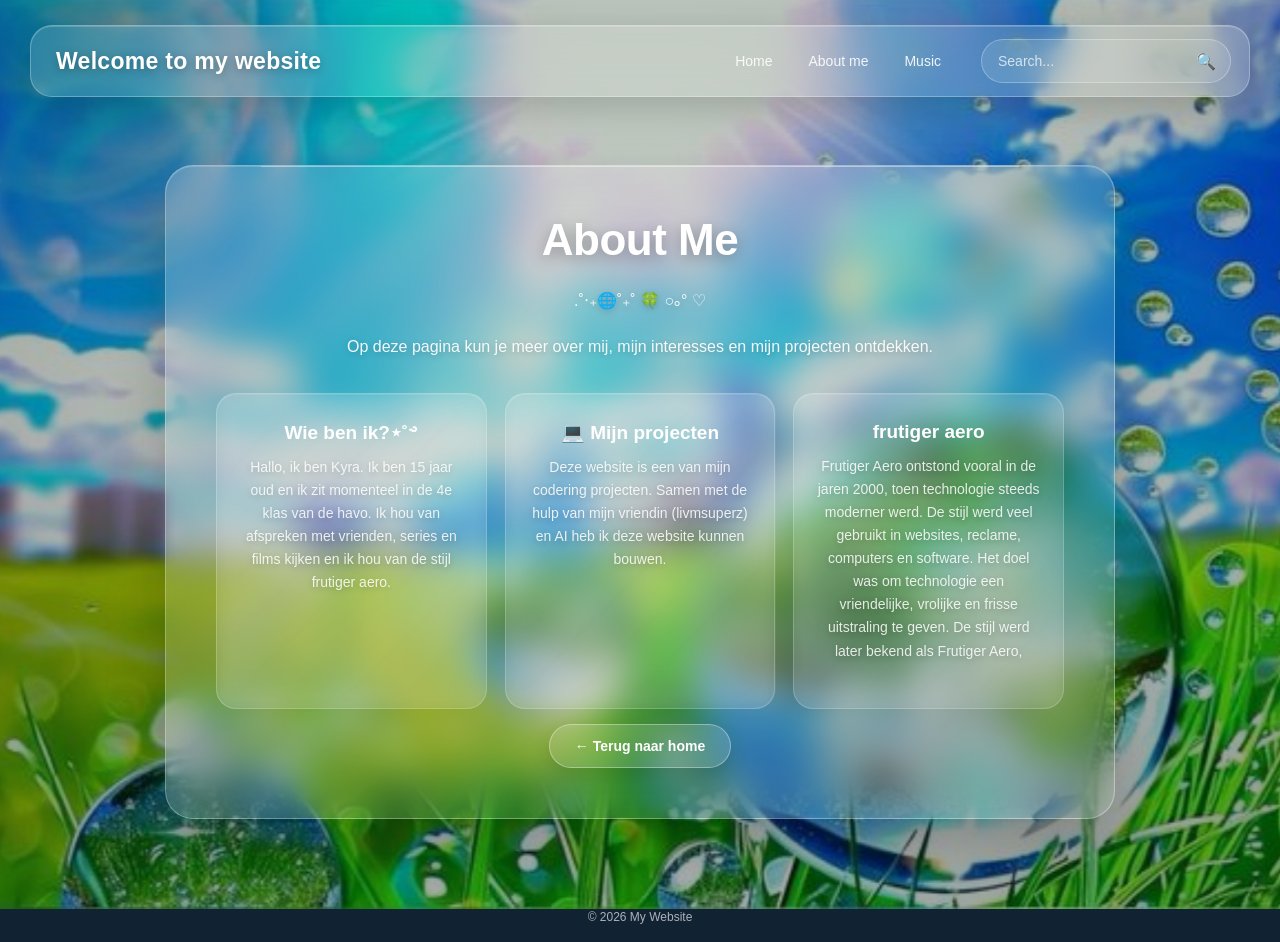
==== commit 6b45e64d: "commit changes" ====
--- a/pagina2.html
+++ b/pagina2.html
@@ -31,8 +31,9 @@
 
 
        <nav class="nav-links">
-           <a href="index.html">Home</a>
-           <a href="pagina2.html" class="active">Pagina 2</a>
+         <a href="index.html">Home</a>
+         <a href="pagina2.html">About me</a>
+         <a href="pagina3.html">Music</a>
        </nav>
 
 
--- a/style.css
+++ b/style.css
@@ -967,3 +967,34 @@
        font-size: 28px;
    }
 }
+/* =========================
+   MUSIC PAGE
+   ========================= */
+
+.music-card {
+    text-align: center;
+}
+
+.music-player {
+    display: block;
+    width: 730px;
+    max-width: 100%;
+    height: auto;
+    margin: 30px auto;
+    cursor: pointer;
+
+    border: none;
+    outline: none;
+
+    transition: transform 0.2s ease;
+}
+
+.music-player:hover {
+    transform: scale(1.02);
+}
+
+.music-text {
+    margin-top: 15px;
+    font-size: 16px;
+    text-align: center;
+}
